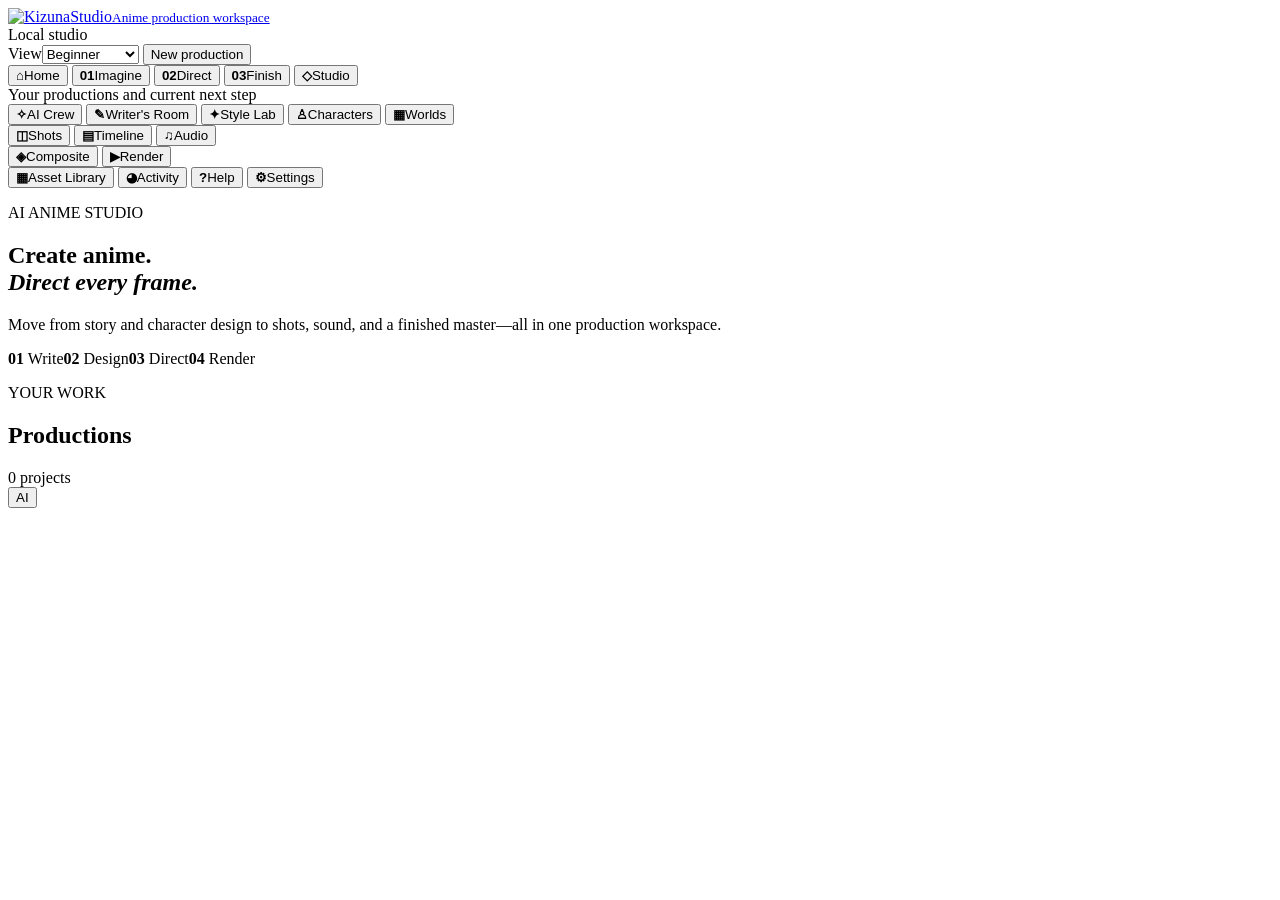
==== app/static/index.html @ 67cdbc94 "feat: simplify AI Crew partner builder" ====
<!doctype html>
<html lang="en">
<head>
  <meta charset="utf-8">
  <meta name="viewport" content="width=device-width, initial-scale=1">
  <title>Kizuna Studio</title>
  <link rel="icon" type="image/png" href="/static/assets/kizuna-icon.png">
  <link rel="stylesheet" href="/static/style.css">
  <link rel="stylesheet" href="/static/style-lab.css">
  <link rel="stylesheet" href="/static/writer.css">
  <link rel="stylesheet" href="/static/characters.css">
  <link rel="stylesheet" href="/static/render-farm.css">
  <link rel="stylesheet" href="/static/worlds.css">
  <link rel="stylesheet" href="/static/visual-agents.css">
  <link rel="stylesheet" href="/static/shots.css">
  <link rel="stylesheet" href="/static/timeline.css">
  <link rel="stylesheet" href="/static/audio.css">
  <link rel="stylesheet" href="/static/crew.css">
  <link rel="stylesheet" href="/static/compositor.css">
  <link rel="stylesheet" href="/static/theme.css">
  <link rel="stylesheet" href="/static/studio-shell.css">
  <link rel="stylesheet" href="/static/account.css">
  <link rel="stylesheet" href="/static/onboarding.css?v=20260812-ui6">
  <link rel="stylesheet" href="/static/ui-system.css">
  <link rel="stylesheet" href="/static/craft-guidance.css">
  <link rel="stylesheet" href="/static/source-notes.css">
  <link rel="stylesheet" href="/static/writer-room-v2.css?v=20260811-ui1">
  <link rel="stylesheet" href="/static/crew-studio-v2.css?v=20260812-ui7">
  <link rel="stylesheet" href="/static/style-lab-v2.css">
  <link rel="stylesheet" href="/static/character-studio-v2.css">
  <link rel="stylesheet" href="/static/world-studio-v2.css">
  <link rel="stylesheet" href="/static/shot-planner-v2.css?v=20260811-ui3">
  <link rel="stylesheet" href="/static/timeline-studio-v2.css?v=20260812-ui5">
  <link rel="stylesheet" href="/static/audio-studio-v2.css?v=20260812-ui4">
  <link rel="stylesheet" href="/static/compositor-studio-v2.css?v=20260812-ui4">
  <link rel="stylesheet" href="/static/render-farm-v2.css?v=20260812-ui5">
  <link rel="stylesheet" href="/static/asset-library.css?v=20260812-ui6">
  <link rel="stylesheet" href="/static/production-activity.css?v=20260812-ui6">
  <link rel="stylesheet" href="/static/operations.css">
  <link rel="stylesheet" href="/static/experience-mode.css?v=20260812-ui7">
  <link rel="stylesheet" href="/static/guided-workspace.css?v=20260811-ui1">
  <link rel="stylesheet" href="/static/process-navigation.css?v=20260811-nav1">
  <script src="/static/experience-mode.js?v=20260811-ui1"></script>
</head>
<body data-production-chapter="home">
  <header class="topbar">
    <a class="brand" href="#" aria-label="Kizuna Studio home"><span class="brand-art"><img class="brand-wordmark" src="/static/assets/kizuna-wordmark.png" alt="Kizuna"><img class="brand-icon" src="/static/assets/kizuna-icon.png" alt=""></span><span class="brand-meta">Studio<small>Anime production workspace</small></span></a>
    <div class="status"><i></i> <span id="studio-identity">Local studio</span></div>
    <label class="workspace-depth-quick"><span>View</span><select data-workspace-depth aria-label="Experience level"><option value="guided">Beginner</option><option value="studio">Intermediate</option><option value="expert">Advanced</option></select></label>
    <button id="account-nav" type="button" hidden>Account</button>
    <button id="sign-out" type="button" hidden>Sign out</button>
    <button class="primary" id="new-project">New production</button>
  </header>
  <div class="shell">
    <nav class="rail process-nav" data-active-phase="home" data-open-phase="home" aria-label="Studio chapters">
      <div class="process-nav-primary" role="tablist" aria-label="Production chapters">
        <button class="process-home active" id="productions-nav" data-nav-phase="home" type="button"><b aria-hidden="true">&#8962;</b><span>Home</span></button>
        <button class="process-phase" data-phase-target="imagine" type="button" role="tab" aria-controls="process-imagine"><b>01</b><span>Imagine</span></button>
        <button class="process-phase" data-phase-target="direct" type="button" role="tab" aria-controls="process-direct"><b>02</b><span>Direct</span></button>
        <button class="process-phase" data-phase-target="finish" type="button" role="tab" aria-controls="process-finish"><b>03</b><span>Finish</span></button>
        <button class="process-phase" data-phase-target="studio" type="button" role="tab" aria-controls="process-studio"><b aria-hidden="true">&#9671;</b><span>Studio</span></button>
      </div>
      <div class="process-nav-secondary">
        <div class="process-submenu process-home-note" id="process-home" data-phase-menu="home"><span>Your productions and current next step</span></div>
        <div class="process-submenu" id="process-imagine" data-phase-menu="imagine" role="tabpanel">
          <button id="crew-nav" type="button"><b aria-hidden="true">&#10023;</b><span>AI Crew</span></button>
          <button id="writer-nav" type="button"><b aria-hidden="true">&#9998;</b><span>Writer's Room</span></button>
          <button id="style-lab-nav" type="button"><b aria-hidden="true">&#10022;</b><span>Style Lab</span></button>
          <button id="characters-nav" type="button"><b aria-hidden="true">&#9817;</b><span>Characters</span></button>
          <button id="worlds-nav" type="button"><b aria-hidden="true">&#9638;</b><span>Worlds</span></button>
        </div>
        <div class="process-submenu" id="process-direct" data-phase-menu="direct" role="tabpanel">
          <button id="shots-nav" type="button"><b aria-hidden="true">&#9707;</b><span>Shots</span></button>
          <button id="timeline-nav" type="button"><b aria-hidden="true">&#9636;</b><span>Timeline</span></button>
          <button id="audio-nav" type="button"><b aria-hidden="true">&#9835;</b><span>Audio</span></button>
        </div>
        <div class="process-submenu" id="process-finish" data-phase-menu="finish" role="tabpanel">
          <button id="compositor-nav" type="button"><b aria-hidden="true">&#9672;</b><span>Composite</span></button>
          <button id="render-nav" type="button"><b aria-hidden="true">&#9654;</b><span>Render</span></button>
        </div>
        <div class="process-submenu" id="process-studio" data-phase-menu="studio" role="tabpanel">
          <button id="assets-nav" type="button"><b aria-hidden="true">&#9638;</b><span>Asset Library</span></button>
          <button id="activity-nav" type="button"><b aria-hidden="true">&#9685;</b><span>Activity</span></button>
          <button id="help-nav" class="rail-help" type="button"><b aria-hidden="true">?</b><span>Help</span></button>
          <button id="settings-nav" class="rail-settings" type="button"><b aria-hidden="true">&#9881;</b><span>Settings</span></button>
        </div>
      </div>
    </nav>
    <main id="workspace-main">
      <section id="production-flow" class="production-flow" aria-label="Production flow"></section>
      <div id="dashboard-home">
      <section class="hero">
        <div><p class="eyebrow">AI ANIME STUDIO</p><h1>Create anime.<br><em>Direct every frame.</em></h1><p>Move from story and character design to shots, sound, and a finished master—all in one production workspace.</p></div>
        <div class="hero-flow" aria-label="Production workflow"><span><b>01</b> Write</span><span><b>02</b> Design</span><span><b>03</b> Direct</span><span><b>04</b> Render</span></div>
      </section>
      <section class="section-head"><div><p class="eyebrow">YOUR WORK</p><h2>Productions</h2></div><span id="project-count">0 projects</span></section>
      <div id="projects" class="projects"></div>
      </div>
    </main>
  </div>
  <dialog id="project-dialog">
    <form id="project-form"><button type="button" class="close">&times;</button><p class="eyebrow">NEW PRODUCTION</p><h2>What are we making?</h2><label>Title<input name="title" required maxlength="160" placeholder="The Last Signal"></label><label>Logline<textarea name="logline" rows="3" placeholder="A disgraced orbital cartographer discovers..."></textarea></label><div class="original-work-policy"><b>Original stories only</b><span>Kizuna does not create fan fiction or unofficial works based on known properties. Build from characters, worlds, and stories you own or are independently verified to represent.</span></div><fieldset class="project-scope-setup"><legend>Release plan</legend><div class="project-scope-grid"><label>Production type<select name="release_format"><option value="one_off">One-off film or video</option><option value="trailer">Trailer or teaser</option><option value="feature_film">Feature film</option><option value="ongoing_series">Ongoing series</option><option value="limited_series">Limited series</option></select></label><label>Distribution<select name="distribution_channel"><option value="YouTube">YouTube</option><option value="TikTok">TikTok</option><option value="Instagram Reels">Instagram Reels</option><option value="Streaming platform">Streaming platform</option><option value="Theatrical / festival">Theatrical / festival</option><option value="Broadcast">Broadcast</option><option value="Web / custom" selected>Web / custom</option></select></label><label>Screen shape<select name="aspect_ratio"><option value="16:9">Landscape 16:9</option><option value="9:16">Tall 9:16</option><option value="1:1">Square 1:1</option><option value="4:3">Classic 4:3</option><option value="2.39:1">Cinema 2.39:1</option></select></label><label>Length per release<span class="duration-pair"><input name="target_length" type="number" min="1" max="21600" value="5"><select name="target_unit"><option value="minutes">minutes</option><option value="seconds">seconds</option></select></span></label><label>Number of releases<input name="installment_count" type="number" min="1" max="1000" value="1"></label><label>Seasons<input name="season_count" type="number" min="1" max="100" value="1"></label></div><label>Scope notes<textarea name="scope_notes" rows="2" placeholder="Weekly releases, pilot first, festival cut, alternate vertical version..."></textarea></label></fieldset><button class="primary" type="submit">Create production</button></form>
  </dialog>
  <dialog id="detail-dialog" class="detail"><div id="detail"></div></dialog>
  <dialog id="crew-dialog" class="crew-dialog"><div class="crew-panel"><button type="button" class="close" id="crew-close">×</button><p class="eyebrow">DELEGATED PRODUCTION</p><div class="crew-title"><div><h2>AI Crew Control Room</h2><p class="form-intro">Choose what you direct and what your virtual studio handles. Every action stays visible, reviewable, and reversible.</p></div><select id="crew-project" aria-label="Crew production"></select></div><section id="crew-briefing" class="crew-briefing"></section><div id="crew-roles" class="crew-roles"></div><div class="crew-deploy"><label>Default autonomy<select id="crew-default-autonomy"><option value="propose">Propose for approval</option><option value="assist">Assist only</option><option value="execute">Execute automatically</option></select></label><button id="deploy-crew" class="primary" type="button">Deploy selected crew</button></div><section class="crew-activity"><div class="section-head"><div><p class="eyebrow">AUDITABLE WORK</p><h3>Activity & approvals</h3></div></div><div id="crew-actions"></div></section></div></dialog>
  <dialog id="style-dialog" class="style-dialog"><form id="style-form"><button type="button" class="close" id="style-close">×</button><p class="eyebrow">CREATIVE DNA</p><h2>Style Lab</h2><p class="form-intro">Blend production traditions into an original, reusable direction system.</p><label>Production<select id="style-project" required></select></label><div class="era-pair"><label>Primary era<select name="era_primary"></select></label><label>Secondary era<select name="era_secondary"></select></label></div><div id="style-fields"></div><fieldset><legend>Character archetypes</legend><div id="archetypes" class="chips"></div></fieldset><div class="dna-summary"><b>LIVE DIRECTION</b><span id="dna-summary"></span></div><button class="primary" type="submit">Save Creative DNA</button></form></dialog>
  <dialog id="writer-dialog" class="writer-dialog"><form id="writer-form"><button type="button" class="close" id="writer-close">×</button><p class="eyebrow">STORY DEVELOPMENT</p><h2>Writer's Room</h2><p class="form-intro">Turn the dramatic idea into a structured, editable production outline.</p><label>Production<select id="writer-project" required></select></label><label>Central premise<textarea name="premise" rows="3" placeholder="What changes, who must act, and what happens if they fail?"></textarea></label><div class="writer-grid"><label>Format<select name="format"><option>short film</option><option>feature film</option><option>episode</option><option>limited series</option></select></label><label>Target minutes<input name="target_duration_minutes" type="number" min="1" max="240" value="5"></label><label>Genre<input name="genre" value="science fantasy"></label><label>Audience<input name="audience" value="general"></label></div><label>Themes<input name="themes" placeholder="identity, found family, memory"></label><button class="primary" type="submit">Develop story</button><div id="story-result" class="story-result"></div></form></dialog>
  <dialog id="character-dialog" class="character-dialog"><form id="character-form"><button type="button" class="close" id="character-close">×</button><p class="eyebrow">CHARACTER DEVELOPMENT</p><h2>Character Studio</h2><p class="form-intro">Define story function and lock the visual anchors that preserve identity across every shot.</p><label>Production<select id="character-project" required></select></label><div id="character-roster" class="character-roster"></div><section class="character-section"><h3>Narrative identity</h3><div class="character-grid"><label>Name<input name="name" required placeholder="Ari"></label><label>Role<input name="role" value="protagonist" placeholder="quiet protector"></label></div><label>Want<input name="want" placeholder="What are they consciously pursuing?"></label><label>Need<input name="need" placeholder="What truth must they accept?"></label><label>Contradiction<textarea name="contradiction" rows="2" placeholder="Protects everyone while refusing care."></textarea></label></section><section class="character-section"><h3>Visual identity</h3><div class="character-grid"><label>Silhouette<input name="silhouette" placeholder="Long asymmetrical flight coat"></label><label>Body language<input name="body_language" placeholder="Guarded, weight held back"></label><label>Face construction<input name="face" placeholder="Angular jaw, high cheekbones"></label><label>Hair<input name="hair" placeholder="Short silver undercut"></label><label>Eyes<input name="eyes" placeholder="Amber, heavy upper lid"></label><label>Signature detail<input name="signature_detail" placeholder="Split left eyebrow"></label></div><label>Palette<input name="palette" placeholder="charcoal, oxide red, warm amber"></label><label>Wardrobe pieces<input name="wardrobe" placeholder="weathered flight coat, utility boots"></label><label>Never change<input name="anchors" placeholder="split left eyebrow, red collar tab, triangular earring"></label></section><button class="primary" type="submit">Create character reference brief</button><div id="character-result"></div></form></dialog>
  <dialog id="render-dialog" class="render-dialog"><div class="render-panel"><button type="button" class="close" id="render-close">×</button><p class="eyebrow">DISTRIBUTED PRODUCTION</p><div class="render-title"><div><h2>Render Farm</h2><p class="form-intro">Private workers claim leased jobs according to their capabilities.</p></div><button id="refresh-farm" type="button">Refresh</button></div><div id="farm-summary" class="farm-summary"></div><h3>Workers</h3><div id="farm-workers" class="farm-workers"></div><h3>Recent jobs</h3><div id="farm-jobs" class="farm-jobs"></div><div class="farm-note">Enroll render computers with the Python agent in <code>worker/</code>. Keep workers and ComfyUI on a trusted private network.</div></div></dialog>
  <dialog id="world-dialog" class="world-dialog"><form id="world-form"><button type="button" class="close" id="world-close">×</button><p class="eyebrow">WORLD DEVELOPMENT</p><h2>Worlds & Backgrounds</h2><p class="form-intro">Build reusable locations with stable geography, staging, parallax layers, and lighting continuity.</p><label>Production<select id="world-project" required></select></label><div id="world-roster" class="world-roster"></div><section class="world-section"><h3>Story location</h3><div class="world-grid"><label>Name<input name="name" required placeholder="The Listening Hall"></label><label>Narrative function<input name="narrative_function" placeholder="Sanctuary that becomes a trap"></label><label>Geography<input name="geography" placeholder="High orbit above a storm planet"></label><label>Time period<input name="time_period" placeholder="Retro-future"></label></div><label>Description<textarea name="description" rows="3" placeholder="A suspended archive built around a silent radio telescope."></textarea></label></section><section class="world-section"><h3>Visual construction</h3><div class="world-grid"><label>Architecture<input name="architecture" placeholder="Brutalist rings and delicate antennae"></label><label>Materials<input name="materials" placeholder="Oxidized steel and amber glass"></label><label>Atmosphere<input name="atmosphere" placeholder="Thin mist and drifting dust"></label><label>Scale<input name="scale" placeholder="Monumental, figures read as small accents"></label><label>Staging zones<input name="staging_zones" placeholder="Central deck, west gantry, observation rail"></label><label>Perspective<input name="perspective" placeholder="Wide 24mm, low horizon"></label></div><label>Palette<input name="world_palette" placeholder="charcoal, amber, storm blue"></label><label>Parallax layers<input name="layers" placeholder="foreground cables, performance deck, telescope ring, storm planet"></label><label>Lighting variants<input name="lighting_variants" placeholder="quiet dawn, emergency red, eclipse"></label><label>Never change<input name="continuity_anchors" placeholder="broken west antenna, three amber windows, central circular hatch"></label></section><button class="primary" type="submit">Create background reference brief</button><div id="world-result"></div></form></dialog>
  <dialog id="shot-dialog" class="shot-dialog"><div class="shot-panel"><button type="button" class="close" id="shot-close">×</button><p class="eyebrow">VISUAL DEVELOPMENT</p><div class="shot-title"><div><h2>Storyboard & Shot Planner</h2><p class="form-intro">Turn the story outline into camera-ready, continuity-aware shots.</p></div><div class="shot-project-control"><select id="shot-project" aria-label="Shot production"></select><select id="shots-per-beat" aria-label="Shots per beat"><option value="2">2 shots / beat</option><option value="3">3 shots / beat</option><option value="4">4 shots / beat</option><option value="6">6 shots / beat</option></select><button id="expand-story" type="button">Build from story</button></div></div><div class="shot-workspace"><aside id="shot-tree" class="shot-tree"></aside><main class="shot-editor"><div id="shot-editor-empty" class="empty">Build scenes from the Writer's Room, then select a shot to direct it.</div><form id="shot-form"><div class="shot-core-grid"><label>Shot title<input name="shot_title" required></label><label>Duration (seconds)<input name="shot_duration" type="number" min="0.1" max="3600" step="0.1"></label></div><label>Description<textarea name="shot_description" rows="2"></textarea></label><div class="shot-core-grid"><label>Location<select name="shot_location"></select></label><label>Lighting<input name="shot_lighting" placeholder="quiet dawn"></label></div><fieldset><legend>Characters in frame</legend><div id="shot-characters" class="chips"></div></fieldset><label>Action<textarea name="shot_action" rows="3" placeholder="What physically changes during this shot?"></textarea></label><label>Dialogue / vocal intent<textarea name="shot_dialogue" rows="2"></textarea></label><section class="camera-section"><h3>Camera</h3><div class="camera-grid"><label>Shot size<select name="camera_size"><option>extreme wide</option><option>wide</option><option>medium</option><option>medium close-up</option><option>close-up</option><option>extreme close-up</option><option>insert</option></select></label><label>Angle<select name="camera_angle"><option>eye level</option><option>low</option><option>high</option><option>overhead</option><option>dutch</option><option>over shoulder</option></select></label><label>Lens<input name="camera_lens" value="35mm"></label><label>Movement<select name="camera_movement"><option>locked</option><option>slow push</option><option>pull back</option><option>pan</option><option>tilt</option><option>tracking</option><option>handheld drift</option></select></label><label>Composition<input name="camera_composition" placeholder="Ari frame-left, negative space right"></label><label>Focus<input name="camera_focus" placeholder="deep focus or shallow on eyes"></label></div></section><label>Continuity notes<textarea name="shot_continuity" rows="2" placeholder="Screen direction, eyeline, props, pose, and emotional carryover."></textarea></label><button class="primary" type="submit">Save shot plan</button><div id="shot-result"></div></form></main></div></div></dialog>
  <dialog id="timeline-dialog" class="timeline-dialog"><div class="timeline-panel"><button type="button" class="close" id="timeline-close">×</button><p class="eyebrow">PICTURE EDIT</p><div class="timeline-title"><div><h2>Timeline & Animatic</h2><p class="form-intro">Shape pacing, transitions, and sound intentions before committing final render resources.</p></div><div class="timeline-project-control"><select id="timeline-project" aria-label="Timeline production"></select><button id="build-timeline" type="button">Build timeline</button><button id="render-animatic" class="primary" type="button">Render proxy animatic</button></div></div><div id="timeline-summary" class="timeline-summary"></div><div class="timeline-workspace"><aside id="timeline-clips" class="timeline-clips"></aside><main class="clip-editor"><div id="clip-empty" class="empty">Build a timeline, then select a clip to tune its editorial timing.</div><form id="clip-form"><p class="eyebrow" id="clip-scene"></p><h3 id="clip-title"></h3><div id="clip-frame" class="clip-frame"></div><div class="clip-grid"><label>Duration (seconds)<input name="clip_duration" type="number" min="0.1" max="3600" step="0.1"></label><label>Transition<select name="clip_transition"><option value="cut">Cut</option><option value="dissolve">Dissolve</option><option value="fade">Fade</option></select></label><label>Transition length<input name="clip_transition_duration" type="number" min="0" max="10" step="0.1"></label></div><label>Audio / performance cue<textarea name="clip_audio_cue" rows="3" placeholder="Room tone rises; breath catches before the cut."></textarea></label><div class="clip-actions"><button type="button" id="clip-earlier">Move earlier</button><button type="button" id="clip-later">Move later</button><button class="primary" type="submit">Save clip</button></div></form><div id="animatic-result"></div></main></div></div></dialog>
  <dialog id="audio-dialog" class="audio-dialog"><div class="audio-panel"><button type="button" class="close" id="audio-close">×</button><p class="eyebrow">SOUND & PERFORMANCE</p><div class="audio-title"><div><h2>Audio & Voice Studio</h2><p class="form-intro">Direct vocal identity, place dialogue and sound cues, then hear them in the animatic mix.</p></div><div class="audio-project-control"><select id="audio-project" aria-label="Audio production"></select><button id="build-audio" type="button">Initialize audio</button></div></div><section class="voice-bible"><div><p class="eyebrow">CHARACTER VOICE BIBLE</p><select id="voice-character" aria-label="Voice character"></select></div><div class="voice-grid"><label>Texture<input id="voice-texture" placeholder="Clear, worn at the edges"></label><label>Energy<input id="voice-energy" placeholder="Restrained urgency"></label><label>Pace<input id="voice-pace" type="number" min="0.5" max="2" step="0.05" value="1"></label><label>Pitch shift<input id="voice-pitch" type="number" min="-12" max="12" step="0.5" value="0"></label></div><label>Performance direction<input id="voice-direction" placeholder="Holds emotion behind precise diction until the final line."></label><button id="save-voice" type="button">Save voice bible</button></section><div id="audio-summary" class="audio-summary"></div><div class="audio-workspace"><aside id="audio-tracks" class="audio-tracks"></aside><main class="cue-editor"><div id="cue-empty" class="empty">Initialize audio, then create or select a cue.</div><form id="cue-form"><p class="eyebrow" id="cue-mode">NEW CUE</p><div class="cue-grid"><label>Track<select name="cue_track"></select></label><label>Character<select name="cue_character"></select></label><label>Start time (seconds)<input name="cue_start" type="number" min="0" max="86400" step="0.1" value="0"></label><label>Duration<input name="cue_duration" type="number" min="0.1" max="3600" step="0.1" value="2"></label></div><label>Dialogue / cue description<textarea name="cue_text" rows="3" placeholder="We were never supposed to hear it."></textarea></label><label>Direction<textarea name="cue_direction" rows="2" placeholder="Barely above a whisper; let the last word break."></textarea></label><button class="primary" type="submit">Save cue</button><div id="cue-result"></div></form></main></div></div></dialog>
  <dialog id="compositor-dialog" class="compositor-dialog"><div class="compositor-panel"><button type="button" class="close" id="compositor-close">×</button><p class="eyebrow">SHOT FINISHING</p><div class="compositor-title"><div><h2>Scene Compositor</h2><p class="form-intro">Assemble generated plates into camera-ready shots without flattening creative decisions.</p></div><div class="compositor-project-control"><select id="compositor-project" aria-label="Compositor production"></select><button id="build-composition" type="button">Build selected shot</button><button id="render-composition" class="primary" type="button">Render preview</button></div></div><div class="compositor-workspace"><aside id="compositor-shots" class="compositor-shots"></aside><main class="stage-column"><div id="composition-empty" class="empty">Select a shot, then build its initial layer stack.</div><div id="composition-editor"><div id="composition-stage" class="composition-stage"></div><div id="composition-layers" class="composition-layers"></div><div class="asset-adder"><select id="composition-asset" aria-label="Asset library"></select><button id="add-composition-layer" type="button">Add asset as layer</button></div><section class="camera-controls"><p class="eyebrow">VIRTUAL CAMERA & GRADE</p><div class="camera-grade-grid"><label>Move<select id="comp-camera-move"><option>locked</option><option>slow push</option><option>pull back</option><option>pan</option><option>tilt</option><option>tracking</option></select></label><label>Start scale<input id="comp-start-scale" type="number" min="0.1" max="5" step="0.01"></label><label>End scale<input id="comp-end-scale" type="number" min="0.1" max="5" step="0.01"></label><label>Exposure<input id="comp-exposure" type="number" min="0.1" max="3" step="0.05"></label><label>Contrast<input id="comp-contrast" type="number" min="0.1" max="3" step="0.05"></label><label>Saturation<input id="comp-saturation" type="number" min="0" max="3" step="0.05"></label></div><button id="save-composition" type="button">Save camera & grade</button></section><div id="composite-result"></div></div></main><aside class="layer-inspector"><div id="layer-empty" class="empty">Select a layer to adjust it.</div><form id="layer-form"><p class="eyebrow">LAYER INSPECTOR</p><h3 id="layer-title"></h3><label>Name<input name="layer_name"></label><div class="layer-grid"><label>Z order<input name="layer_z" type="number" min="-100" max="100"></label><label>Opacity<input name="layer_opacity" type="number" min="0" max="1" step="0.05"></label><label>Blend<select name="layer_blend"><option>normal</option><option>multiply</option><option>screen</option><option>overlay</option></select></label><label>Visible<select name="layer_visible"><option value="true">Visible</option><option value="false">Hidden</option></select></label><label>X position<input name="layer_x" type="number" min="-1" max="2" step="0.01"></label><label>Y position<input name="layer_y" type="number" min="-1" max="2" step="0.01"></label><label>Scale<input name="layer_scale" type="number" min="0.05" max="5" step="0.05"></label><label>Rotation<input name="layer_rotation" type="number" min="-360" max="360" step="1"></label></div><label>Animation intent<input name="layer_animation" placeholder="subtle breathing hold, hair drift"></label><button class="primary" type="submit">Save layer</button></form></aside></div></div></dialog>
  <dialog id="account-dialog" class="settings-dialog"><div class="settings-panel"><button type="button" class="close" id="account-close">&times;</button><p class="eyebrow">ACCOUNT</p><h2>Plan, billing & security</h2><p class="form-intro">See your trial or subscription status and manage billing through Kizuna's payment provider.</p><div id="account-center"><div class="settings-loading">Loading account...</div></div></div></dialog>
  <dialog id="settings-dialog" class="settings-dialog"><div class="settings-panel"><button type="button" class="close" id="settings-close">&times;</button><p class="eyebrow">STUDIO SETTINGS</p><h2>Studio settings</h2><p class="form-intro">Choose how Kizuna works, where files and jobs run, and which people and tools can connect.</p><section class="settings-principle"><b>One production engine, your choice of computers and tools.</b><span>Connections are studio-wide. Device scans require approval, and API secrets stay in server environment variables.</span></section><div id="integration-settings"><div class="settings-loading">Loading studio controls...</div></div></div></dialog>
  <dialog id="help-dialog" class="help-dialog"><div class="help-panel"><button type="button" class="close" id="help-close">&times;</button><p class="eyebrow">KIZUNA HELP CENTER</p><div class="help-heading"><div><h2>Learn Kizuna your way</h2><p class="form-intro">Start simple, follow a craft tutorial, or open the full professional controls when you need them.</p></div><button id="restart-tour" class="primary" type="button">Take the studio tour</button></div><section class="help-paths" aria-label="Learning paths"><button type="button" data-help-path="start"><span>BEGINNER</span><b>Make a first production</b><small>Start with scope, then follow one clear next step.</small></button><button type="button" data-help-path="workflow"><span>INTERMEDIATE</span><b>Learn the full workflow</b><small>See how every craft connects across the five chapters.</small></button><button type="button" data-help-path="studio-operations"><span>ADVANCED</span><b>Run the studio</b><small>Understand infrastructure, recovery, and deeper controls.</small></button></section><label class="help-search"><span aria-hidden="true">⌕</span><input id="help-search" type="search" placeholder="Search writing, characters, AI, delivery, settings..." autocomplete="off"></label><nav id="help-categories" class="help-categories" aria-label="Help categories"></nav><div class="help-layout"><aside id="help-article-list" class="help-article-list"></aside><article id="help-article" class="help-article" aria-live="polite"></article></div></div></dialog>
  <button id="assistant-launch" class="assistant-launch" type="button" aria-label="Open Kizuna Assistant" aria-expanded="false"><span>AI</span></button><aside id="assistant-panel" class="assistant-panel" hidden aria-label="Kizuna Assistant"><header><div><p class="eyebrow">KIZUNA ASSISTANT</p><h3>Creative copilot</h3></div><button id="assistant-close" type="button" aria-label="Close assistant">&times;</button></header><label class="assistant-project-label">Production<select id="assistant-project"></select></label><div id="assistant-context" class="assistant-context"></div><div id="assistant-messages" class="assistant-messages"></div><div class="assistant-prompts"><button type="button">Explain this screen</button><button type="button">What should I do next?</button><button type="button">Help me improve this</button><button type="button">Check continuity</button></div><form id="assistant-form"><textarea id="assistant-input" rows="2" placeholder="Ask for help writing, directing, designing, or finishing..."></textarea><button class="primary" type="submit">Send</button></form></aside>
  <dialog id="asset-dialog" class="asset-dialog"><div class="asset-library-panel"><button type="button" class="close" id="asset-close">&times;</button><p class="eyebrow">SHARED PRODUCTION SHELF</p><div class="asset-library-title"><div><h2>Asset Library</h2><p class="form-intro">Browse everything made or imported for this production, then choose what is ready to use.</p></div><div class="asset-library-project"><label>Production<select id="asset-project"></select></label><button id="asset-upload-toggle" class="primary" type="button">Add asset</button></div></div><section id="asset-upload-panel" class="asset-upload-panel" hidden><form id="asset-upload-form"><div class="asset-upload-grid"><label>File<input id="asset-file" type="file" required></label><label>Name<input id="asset-name" maxlength="160" placeholder="Hero flight jacket"></label><label>Category<select id="asset-category"></select></label><label>Rights<select id="asset-rights"><option value="owned">I own this</option><option value="licensed">Licensed</option><option value="public_domain">Public domain</option><option value="generated">Generated for this production</option><option value="pending">Needs rights review</option></select></label><label>Tags<input id="asset-tags" placeholder="hero, red, episode 1"></label><label>Source tool<input id="asset-source" value="creator upload" placeholder="Kizuna, Photoshop, Blender..."></label></div><label>Rights notes<textarea id="asset-rights-notes" rows="2" placeholder="License, creator, or ownership details"></textarea></label><div class="asset-upload-actions"><button type="button" id="asset-upload-cancel">Cancel</button><button class="primary" type="submit">Import to library</button></div><div id="asset-upload-status" aria-live="polite"></div></form></section><div class="asset-toolbar"><label class="asset-search"><span aria-hidden="true">⌕</span><input id="asset-search" type="search" placeholder="Search names, tags, tools..."></label><select id="asset-review-filter" aria-label="Approval filter"><option value="all">All approvals</option><option value="approved">Approved</option><option value="pending">Needs review</option><option value="rejected">Rejected</option></select><span id="asset-summary"></span></div><div class="asset-library-workspace"><aside id="asset-categories" class="asset-categories"></aside><main><div id="asset-grid" class="asset-grid"></div></main><aside id="asset-inspector" class="asset-inspector"><div class="asset-inspector-empty">Choose an asset to review it or use it in this production.</div></aside></div></div></dialog>
  <dialog id="activity-dialog" class="activity-dialog"><div class="activity-panel"><button type="button" class="close" id="activity-close">&times;</button><p class="eyebrow">PRODUCTION OPERATIONS</p><div class="activity-title"><div><h2>Production Activity</h2><p class="form-intro">See what is working, waiting, finished, or needs your attention.</p></div><div><label>Production<select id="activity-project"></select></label><button id="activity-refresh" type="button">Refresh</button></div></div><section id="activity-summary" class="activity-summary"></section><div class="activity-toolbar"><div id="activity-status-filters" class="activity-filters"></div><select id="activity-kind-filter" aria-label="Work type"><option value="all">All work types</option><option value="media.proxy">Editing previews</option><option value="media.replication">Hive storage copies</option><option value="maintenance.storage-audit">Storage safety checks</option><option value="maintenance.backup">Production backups</option><option value="crew.proposal">AI Crew proposals</option><option value="crew.voice">Voice generation</option><option value="render.shot-motion">Shot motion renders</option><option value="render.animatic">Proxy animatics</option><option value="render.master">Continuous masters</option><option value="render.composite">Still composites</option><option value="render.master-assembly">Master assembly</option></select></div><div class="activity-workspace"><main><div class="activity-list-head"><span>Work</span><span>Progress</span><span>Status</span><span>Updated</span></div><div id="activity-list" class="activity-list"></div></main><aside id="activity-inspector" class="activity-inspector"><div class="activity-empty">Select a job to see its history and recovery controls.</div></aside></div></div></dialog>
  <script src="/static/production-activity.js?v=20260812-ui6"></script>
  <script src="/static/operations.js"></script>
  <script src="/static/asset-library.js?v=20260812-ui6"></script>
  <script src="/static/app.js?v=20260812-ui6"></script>
  <script src="/static/onboarding.js?v=20260812-ui7"></script>
  <script src="/static/ui-system.js"></script>
  <script src="/static/craft-guidance.js?v=20260811-ui1"></script>
  <script src="/static/writer-room-v2.js"></script>
  <script src="/static/crew-studio-v2.js?v=20260812-ui7"></script>
  <script src="/static/style-lab-v2.js?v=20260811-ui2"></script>
  <script src="/static/character-studio-v2.js?v=20260811-ui2"></script>
  <script src="/static/world-studio-v2.js?v=20260811-ui2"></script>
  <script src="/static/shot-planner-v2.js?v=20260811-ui3"></script>
  <script src="/static/timeline-studio-v2.js?v=20260812-ui5"></script>
  <script src="/static/audio-studio-v2.js?v=20260812-ui4"></script>
  <script src="/static/compositor-studio-v2.js?v=20260812-ui4"></script>
  <script src="/static/render-farm-v2.js?v=20260812-ui5"></script>
  <script src="/static/guided-workspace.js?v=20260811-ui1"></script>
  <script src="/static/process-navigation.js?v=20260811-nav1"></script>
</body>
</html>
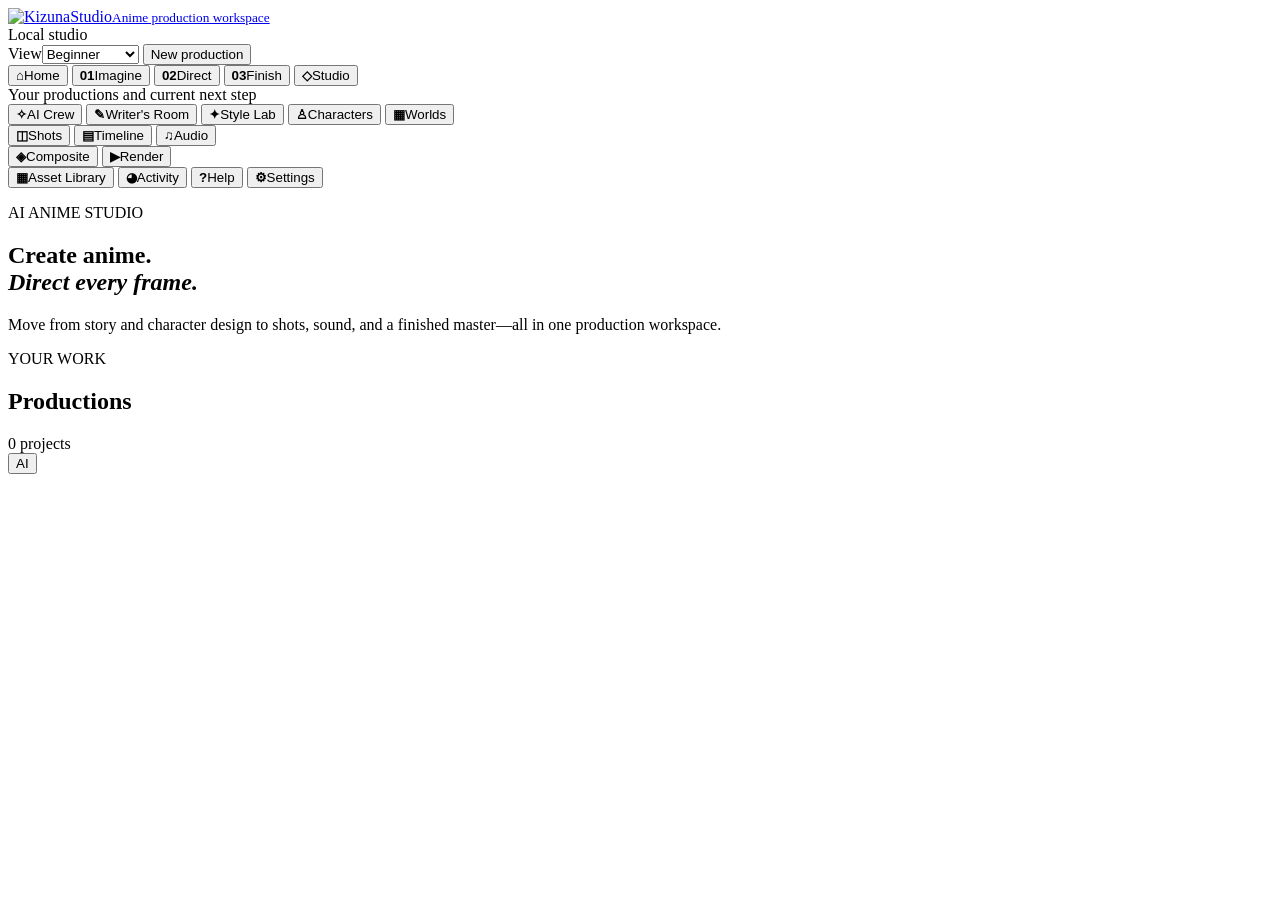
==== commit 23fdd604: "feat: turn Home into production command center" ====
--- a/app/static/index.html
+++ b/app/static/index.html
@@ -17,7 +17,7 @@
   <link rel="stylesheet" href="/static/audio.css">
   <link rel="stylesheet" href="/static/crew.css">
   <link rel="stylesheet" href="/static/compositor.css">
-  <link rel="stylesheet" href="/static/theme.css">
+  <link rel="stylesheet" href="/static/theme.css?v=20260812-ui8">
   <link rel="stylesheet" href="/static/studio-shell.css">
   <link rel="stylesheet" href="/static/account.css">
   <link rel="stylesheet" href="/static/onboarding.css?v=20260812-ui6">
@@ -90,8 +90,8 @@
       <section id="production-flow" class="production-flow" aria-label="Production flow"></section>
       <div id="dashboard-home">
       <section class="hero">
-        <div><p class="eyebrow">AI ANIME STUDIO</p><h1>Create anime.<br><em>Direct every frame.</em></h1><p>Move from story and character design to shots, sound, and a finished master—all in one production workspace.</p></div>
-        <div class="hero-flow" aria-label="Production workflow"><span><b>01</b> Write</span><span><b>02</b> Design</span><span><b>03</b> Direct</span><span><b>04</b> Render</span></div>
+        <div class="hero-copy"><p class="eyebrow">AI ANIME STUDIO</p><h1>Create anime.<br><em>Direct every frame.</em></h1><p>Move from story and character design to shots, sound, and a finished master—all in one production workspace.</p></div>
+        <aside id="home-current-production" class="home-current-production" aria-live="polite"></aside>
       </section>
       <section class="section-head"><div><p class="eyebrow">YOUR WORK</p><h2>Productions</h2></div><span id="project-count">0 projects</span></section>
       <div id="projects" class="projects"></div>
@@ -121,8 +121,8 @@
   <script src="/static/production-activity.js?v=20260812-ui6"></script>
   <script src="/static/operations.js"></script>
   <script src="/static/asset-library.js?v=20260812-ui6"></script>
-  <script src="/static/app.js?v=20260812-ui6"></script>
-  <script src="/static/onboarding.js?v=20260812-ui7"></script>
+  <script src="/static/app.js?v=20260812-ui8"></script>
+  <script src="/static/onboarding.js?v=20260812-ui8"></script>
   <script src="/static/ui-system.js"></script>
   <script src="/static/craft-guidance.js?v=20260811-ui1"></script>
   <script src="/static/writer-room-v2.js"></script>
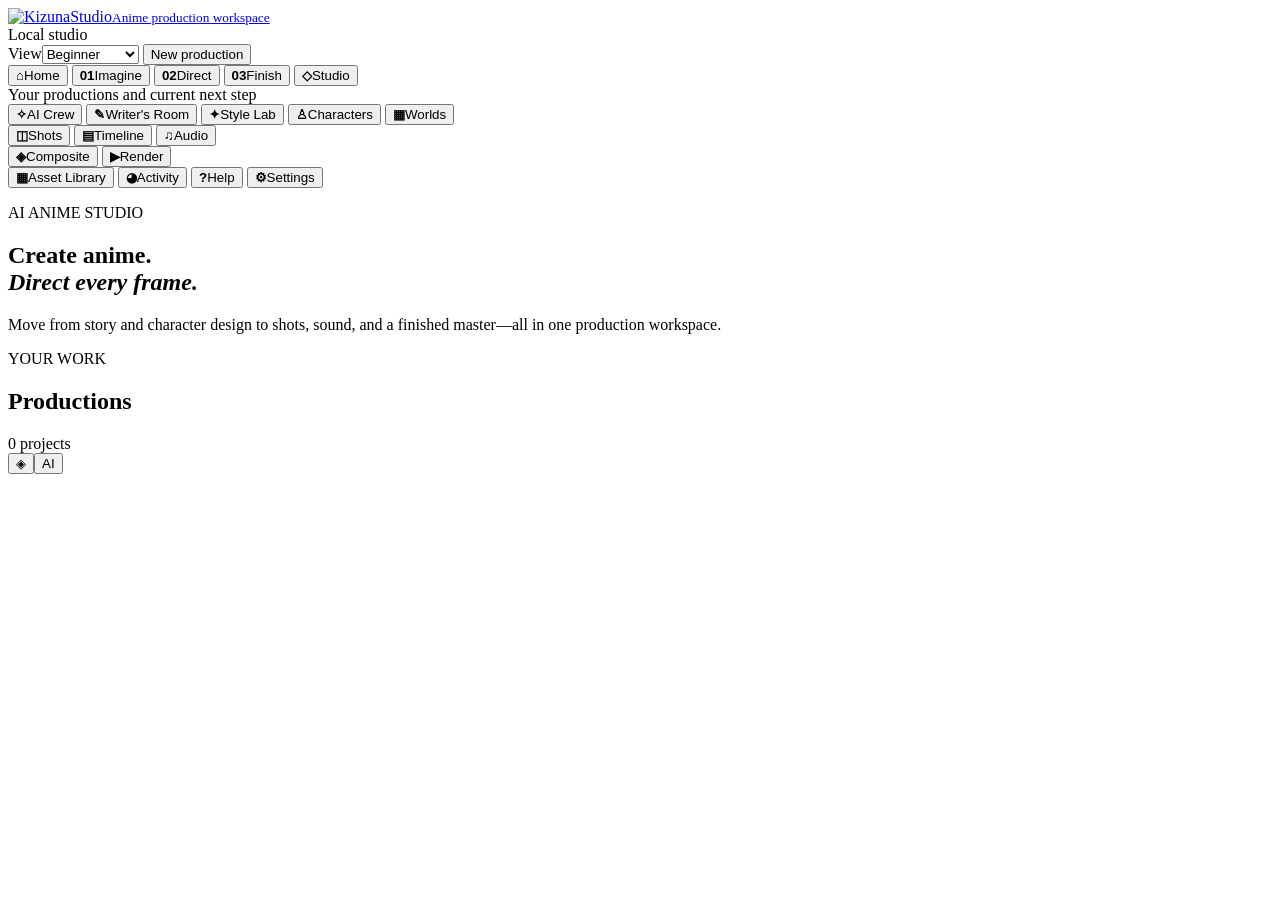
==== commit 6c1bd453: "feat: simplify navigation and contextual studio tools" ====
--- a/app/static/index.html
+++ b/app/static/index.html
@@ -22,7 +22,7 @@
   <link rel="stylesheet" href="/static/account.css">
   <link rel="stylesheet" href="/static/onboarding.css?v=20260812-ui6">
   <link rel="stylesheet" href="/static/ui-system.css">
-  <link rel="stylesheet" href="/static/craft-guidance.css">
+  <link rel="stylesheet" href="/static/craft-guidance.css?v=20260812-dock1">
   <link rel="stylesheet" href="/static/source-notes.css">
   <link rel="stylesheet" href="/static/writer-room-v2.css?v=20260811-ui1">
   <link rel="stylesheet" href="/static/crew-studio-v2.css?v=20260812-ui7">
@@ -38,8 +38,8 @@
   <link rel="stylesheet" href="/static/production-activity.css?v=20260812-ui6">
   <link rel="stylesheet" href="/static/operations.css">
   <link rel="stylesheet" href="/static/experience-mode.css?v=20260812-ui7">
-  <link rel="stylesheet" href="/static/guided-workspace.css?v=20260811-ui1">
-  <link rel="stylesheet" href="/static/process-navigation.css?v=20260811-nav1">
+  <link rel="stylesheet" href="/static/guided-workspace.css?v=20260812-next1">
+  <link rel="stylesheet" href="/static/process-navigation.css?v=20260812-dock1">
   <script src="/static/experience-mode.js?v=20260811-ui1"></script>
 </head>
 <body data-production-chapter="home">
@@ -60,7 +60,7 @@
         <button class="process-phase" data-phase-target="finish" type="button" role="tab" aria-controls="process-finish"><b>03</b><span>Finish</span></button>
         <button class="process-phase" data-phase-target="studio" type="button" role="tab" aria-controls="process-studio"><b aria-hidden="true">&#9671;</b><span>Studio</span></button>
       </div>
-      <div class="process-nav-secondary">
+      <div class="process-nav-secondary" aria-label="Chapter tools">
         <div class="process-submenu process-home-note" id="process-home" data-phase-menu="home"><span>Your productions and current next step</span></div>
         <div class="process-submenu" id="process-imagine" data-phase-menu="imagine" role="tabpanel">
           <button id="crew-nav" type="button"><b aria-hidden="true">&#10023;</b><span>AI Crew</span></button>
@@ -87,7 +87,6 @@
       </div>
     </nav>
     <main id="workspace-main">
-      <section id="production-flow" class="production-flow" aria-label="Production flow"></section>
       <div id="dashboard-home">
       <section class="hero">
         <div class="hero-copy"><p class="eyebrow">AI ANIME STUDIO</p><h1>Create anime.<br><em>Direct every frame.</em></h1><p>Move from story and character design to shots, sound, and a finished master—all in one production workspace.</p></div>
@@ -115,7 +114,7 @@
   <dialog id="account-dialog" class="settings-dialog"><div class="settings-panel"><button type="button" class="close" id="account-close">&times;</button><p class="eyebrow">ACCOUNT</p><h2>Plan, billing & security</h2><p class="form-intro">See your trial or subscription status and manage billing through Kizuna's payment provider.</p><div id="account-center"><div class="settings-loading">Loading account...</div></div></div></dialog>
   <dialog id="settings-dialog" class="settings-dialog"><div class="settings-panel"><button type="button" class="close" id="settings-close">&times;</button><p class="eyebrow">STUDIO SETTINGS</p><h2>Studio settings</h2><p class="form-intro">Choose how Kizuna works, where files and jobs run, and which people and tools can connect.</p><section class="settings-principle"><b>One production engine, your choice of computers and tools.</b><span>Connections are studio-wide. Device scans require approval, and API secrets stay in server environment variables.</span></section><div id="integration-settings"><div class="settings-loading">Loading studio controls...</div></div></div></dialog>
   <dialog id="help-dialog" class="help-dialog"><div class="help-panel"><button type="button" class="close" id="help-close">&times;</button><p class="eyebrow">KIZUNA HELP CENTER</p><div class="help-heading"><div><h2>Learn Kizuna your way</h2><p class="form-intro">Start simple, follow a craft tutorial, or open the full professional controls when you need them.</p></div><button id="restart-tour" class="primary" type="button">Take the studio tour</button></div><section class="help-paths" aria-label="Learning paths"><button type="button" data-help-path="start"><span>BEGINNER</span><b>Make a first production</b><small>Start with scope, then follow one clear next step.</small></button><button type="button" data-help-path="workflow"><span>INTERMEDIATE</span><b>Learn the full workflow</b><small>See how every craft connects across the five chapters.</small></button><button type="button" data-help-path="studio-operations"><span>ADVANCED</span><b>Run the studio</b><small>Understand infrastructure, recovery, and deeper controls.</small></button></section><label class="help-search"><span aria-hidden="true">⌕</span><input id="help-search" type="search" placeholder="Search writing, characters, AI, delivery, settings..." autocomplete="off"></label><nav id="help-categories" class="help-categories" aria-label="Help categories"></nav><div class="help-layout"><aside id="help-article-list" class="help-article-list"></aside><article id="help-article" class="help-article" aria-live="polite"></article></div></div></dialog>
-  <button id="assistant-launch" class="assistant-launch" type="button" aria-label="Open Kizuna Assistant" aria-expanded="false"><span>AI</span></button><aside id="assistant-panel" class="assistant-panel" hidden aria-label="Kizuna Assistant"><header><div><p class="eyebrow">KIZUNA ASSISTANT</p><h3>Creative copilot</h3></div><button id="assistant-close" type="button" aria-label="Close assistant">&times;</button></header><label class="assistant-project-label">Production<select id="assistant-project"></select></label><div id="assistant-context" class="assistant-context"></div><div id="assistant-messages" class="assistant-messages"></div><div class="assistant-prompts"><button type="button">Explain this screen</button><button type="button">What should I do next?</button><button type="button">Help me improve this</button><button type="button">Check continuity</button></div><form id="assistant-form"><textarea id="assistant-input" rows="2" placeholder="Ask for help writing, directing, designing, or finishing..."></textarea><button class="primary" type="submit">Send</button></form></aside>
+  <footer id="production-dock" class="production-dock" aria-label="Production journey and creative tools"><section id="production-flow" class="production-flow" aria-label="Production flow"></section><div class="production-dock-tools"><button id="craft-compass-launch" class="dock-tool craft-compass-launch" type="button" aria-label="Open contextual Craft Compass" aria-expanded="false" title="Craft Compass"><span aria-hidden="true">&#9672;</span></button><button id="assistant-launch" class="dock-tool assistant-launch" type="button" aria-label="Open Kizuna Assistant" aria-expanded="false" title="Kizuna Assistant"><span>AI</span></button></div></footer><aside id="craft-compass-panel" class="craft-compass-panel" hidden aria-label="Contextual Craft Compass"><header><div><p class="eyebrow">CRAFT COMPASS</p><h3 id="craft-compass-context">Creative guidance</h3></div><button id="craft-compass-close" type="button" aria-label="Close Craft Compass">&times;</button></header><div id="craft-compass-panel-body" class="craft-compass-panel-body"></div></aside><aside id="assistant-panel" class="assistant-panel" hidden aria-label="Kizuna Assistant"><header><div><p class="eyebrow">KIZUNA ASSISTANT</p><h3>Creative copilot</h3></div><button id="assistant-close" type="button" aria-label="Close assistant">&times;</button></header><label class="assistant-project-label">Production<select id="assistant-project"></select></label><div id="assistant-context" class="assistant-context"></div><div id="assistant-messages" class="assistant-messages"></div><div class="assistant-prompts"><button type="button">Explain this screen</button><button type="button">What should I do next?</button><button type="button">Help me improve this</button><button type="button">Check continuity</button></div><form id="assistant-form"><textarea id="assistant-input" rows="2" placeholder="Ask for help writing, directing, designing, or finishing..."></textarea><button class="primary" type="submit">Send</button></form></aside>
   <dialog id="asset-dialog" class="asset-dialog"><div class="asset-library-panel"><button type="button" class="close" id="asset-close">&times;</button><p class="eyebrow">SHARED PRODUCTION SHELF</p><div class="asset-library-title"><div><h2>Asset Library</h2><p class="form-intro">Browse everything made or imported for this production, then choose what is ready to use.</p></div><div class="asset-library-project"><label>Production<select id="asset-project"></select></label><button id="asset-upload-toggle" class="primary" type="button">Add asset</button></div></div><section id="asset-upload-panel" class="asset-upload-panel" hidden><form id="asset-upload-form"><div class="asset-upload-grid"><label>File<input id="asset-file" type="file" required></label><label>Name<input id="asset-name" maxlength="160" placeholder="Hero flight jacket"></label><label>Category<select id="asset-category"></select></label><label>Rights<select id="asset-rights"><option value="owned">I own this</option><option value="licensed">Licensed</option><option value="public_domain">Public domain</option><option value="generated">Generated for this production</option><option value="pending">Needs rights review</option></select></label><label>Tags<input id="asset-tags" placeholder="hero, red, episode 1"></label><label>Source tool<input id="asset-source" value="creator upload" placeholder="Kizuna, Photoshop, Blender..."></label></div><label>Rights notes<textarea id="asset-rights-notes" rows="2" placeholder="License, creator, or ownership details"></textarea></label><div class="asset-upload-actions"><button type="button" id="asset-upload-cancel">Cancel</button><button class="primary" type="submit">Import to library</button></div><div id="asset-upload-status" aria-live="polite"></div></form></section><div class="asset-toolbar"><label class="asset-search"><span aria-hidden="true">⌕</span><input id="asset-search" type="search" placeholder="Search names, tags, tools..."></label><select id="asset-review-filter" aria-label="Approval filter"><option value="all">All approvals</option><option value="approved">Approved</option><option value="pending">Needs review</option><option value="rejected">Rejected</option></select><span id="asset-summary"></span></div><div class="asset-library-workspace"><aside id="asset-categories" class="asset-categories"></aside><main><div id="asset-grid" class="asset-grid"></div></main><aside id="asset-inspector" class="asset-inspector"><div class="asset-inspector-empty">Choose an asset to review it or use it in this production.</div></aside></div></div></dialog>
   <dialog id="activity-dialog" class="activity-dialog"><div class="activity-panel"><button type="button" class="close" id="activity-close">&times;</button><p class="eyebrow">PRODUCTION OPERATIONS</p><div class="activity-title"><div><h2>Production Activity</h2><p class="form-intro">See what is working, waiting, finished, or needs your attention.</p></div><div><label>Production<select id="activity-project"></select></label><button id="activity-refresh" type="button">Refresh</button></div></div><section id="activity-summary" class="activity-summary"></section><div class="activity-toolbar"><div id="activity-status-filters" class="activity-filters"></div><select id="activity-kind-filter" aria-label="Work type"><option value="all">All work types</option><option value="media.proxy">Editing previews</option><option value="media.replication">Hive storage copies</option><option value="maintenance.storage-audit">Storage safety checks</option><option value="maintenance.backup">Production backups</option><option value="crew.proposal">AI Crew proposals</option><option value="crew.voice">Voice generation</option><option value="render.shot-motion">Shot motion renders</option><option value="render.animatic">Proxy animatics</option><option value="render.master">Continuous masters</option><option value="render.composite">Still composites</option><option value="render.master-assembly">Master assembly</option></select></div><div class="activity-workspace"><main><div class="activity-list-head"><span>Work</span><span>Progress</span><span>Status</span><span>Updated</span></div><div id="activity-list" class="activity-list"></div></main><aside id="activity-inspector" class="activity-inspector"><div class="activity-empty">Select a job to see its history and recovery controls.</div></aside></div></div></dialog>
   <script src="/static/production-activity.js?v=20260812-ui6"></script>
@@ -124,7 +123,7 @@
   <script src="/static/app.js?v=20260812-ui8"></script>
   <script src="/static/onboarding.js?v=20260812-ui8"></script>
   <script src="/static/ui-system.js"></script>
-  <script src="/static/craft-guidance.js?v=20260811-ui1"></script>
+  <script src="/static/craft-guidance.js?v=20260812-dock1"></script>
   <script src="/static/writer-room-v2.js"></script>
   <script src="/static/crew-studio-v2.js?v=20260812-ui7"></script>
   <script src="/static/style-lab-v2.js?v=20260811-ui2"></script>
@@ -135,7 +134,7 @@
   <script src="/static/audio-studio-v2.js?v=20260812-ui4"></script>
   <script src="/static/compositor-studio-v2.js?v=20260812-ui4"></script>
   <script src="/static/render-farm-v2.js?v=20260812-ui5"></script>
-  <script src="/static/guided-workspace.js?v=20260811-ui1"></script>
-  <script src="/static/process-navigation.js?v=20260811-nav1"></script>
+  <script src="/static/guided-workspace.js?v=20260812-next1"></script>
+  <script src="/static/process-navigation.js?v=20260812-dock1"></script>
 </body>
 </html>
